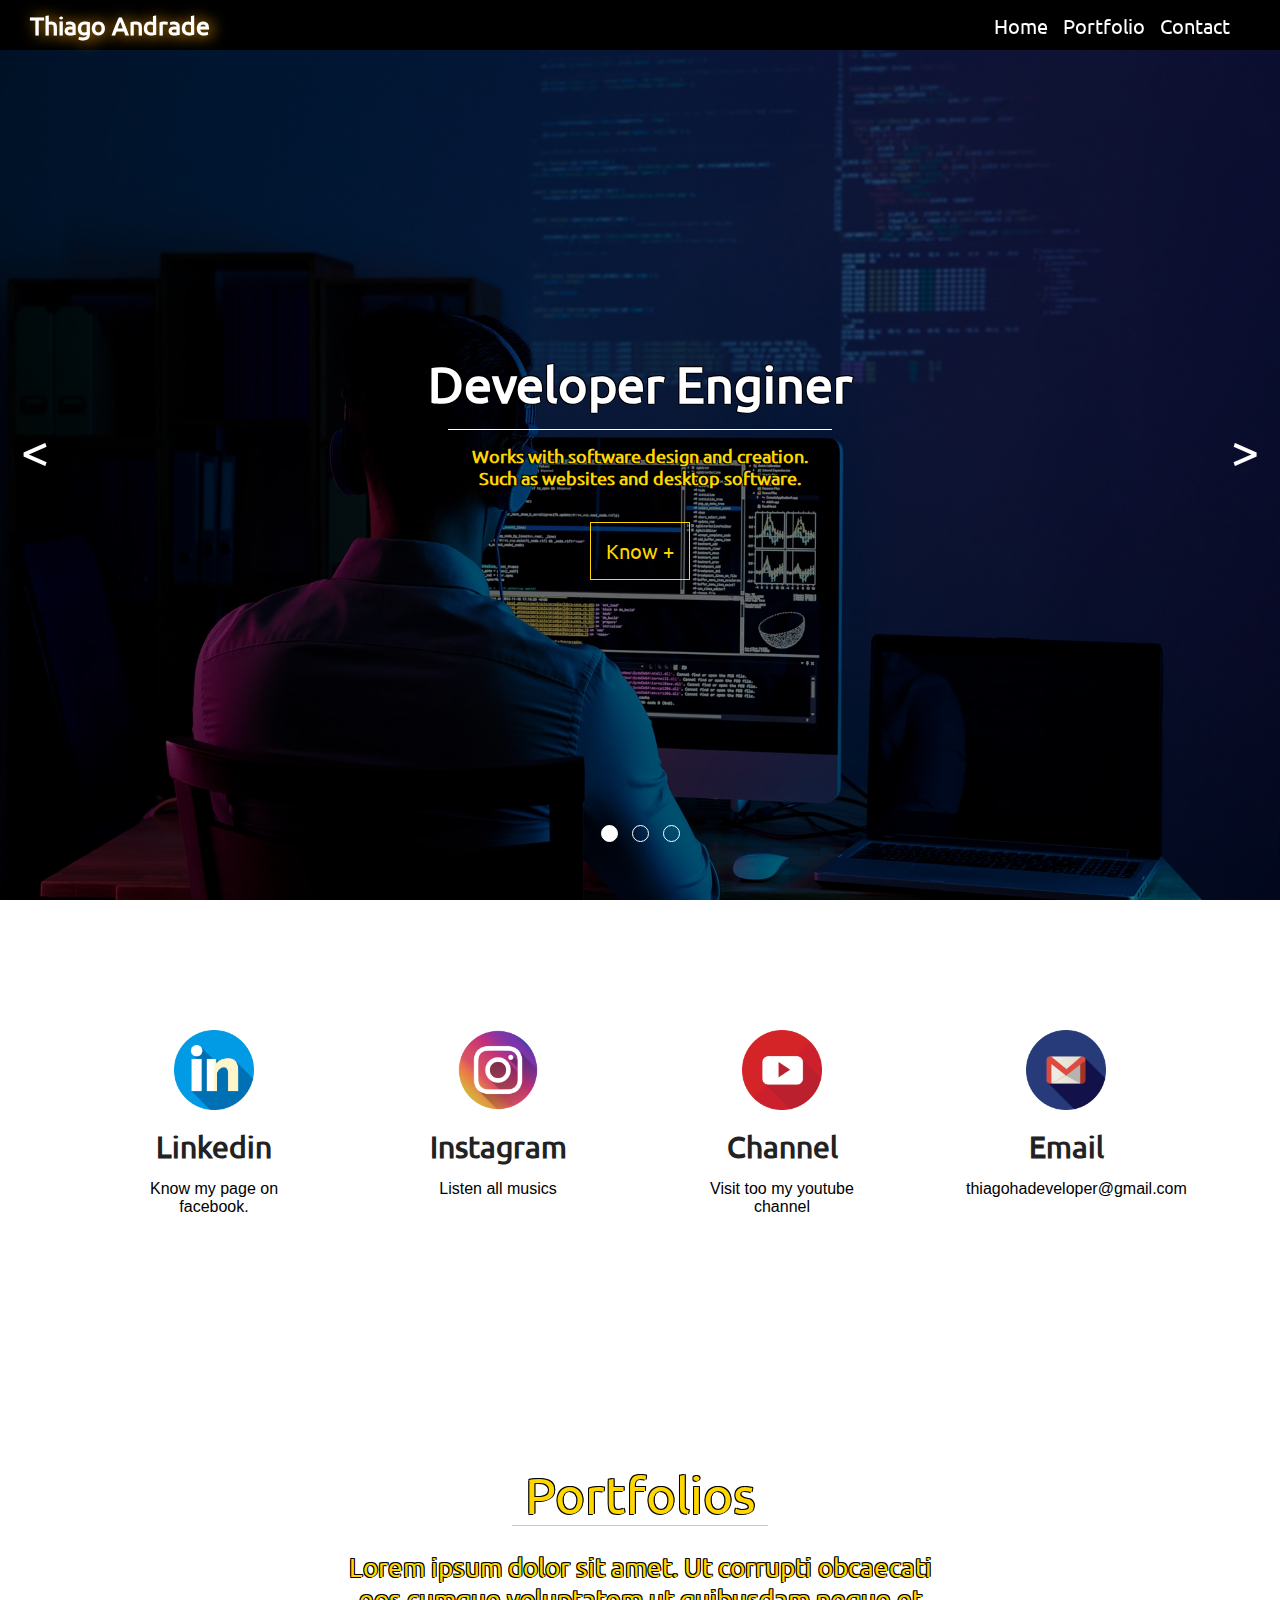
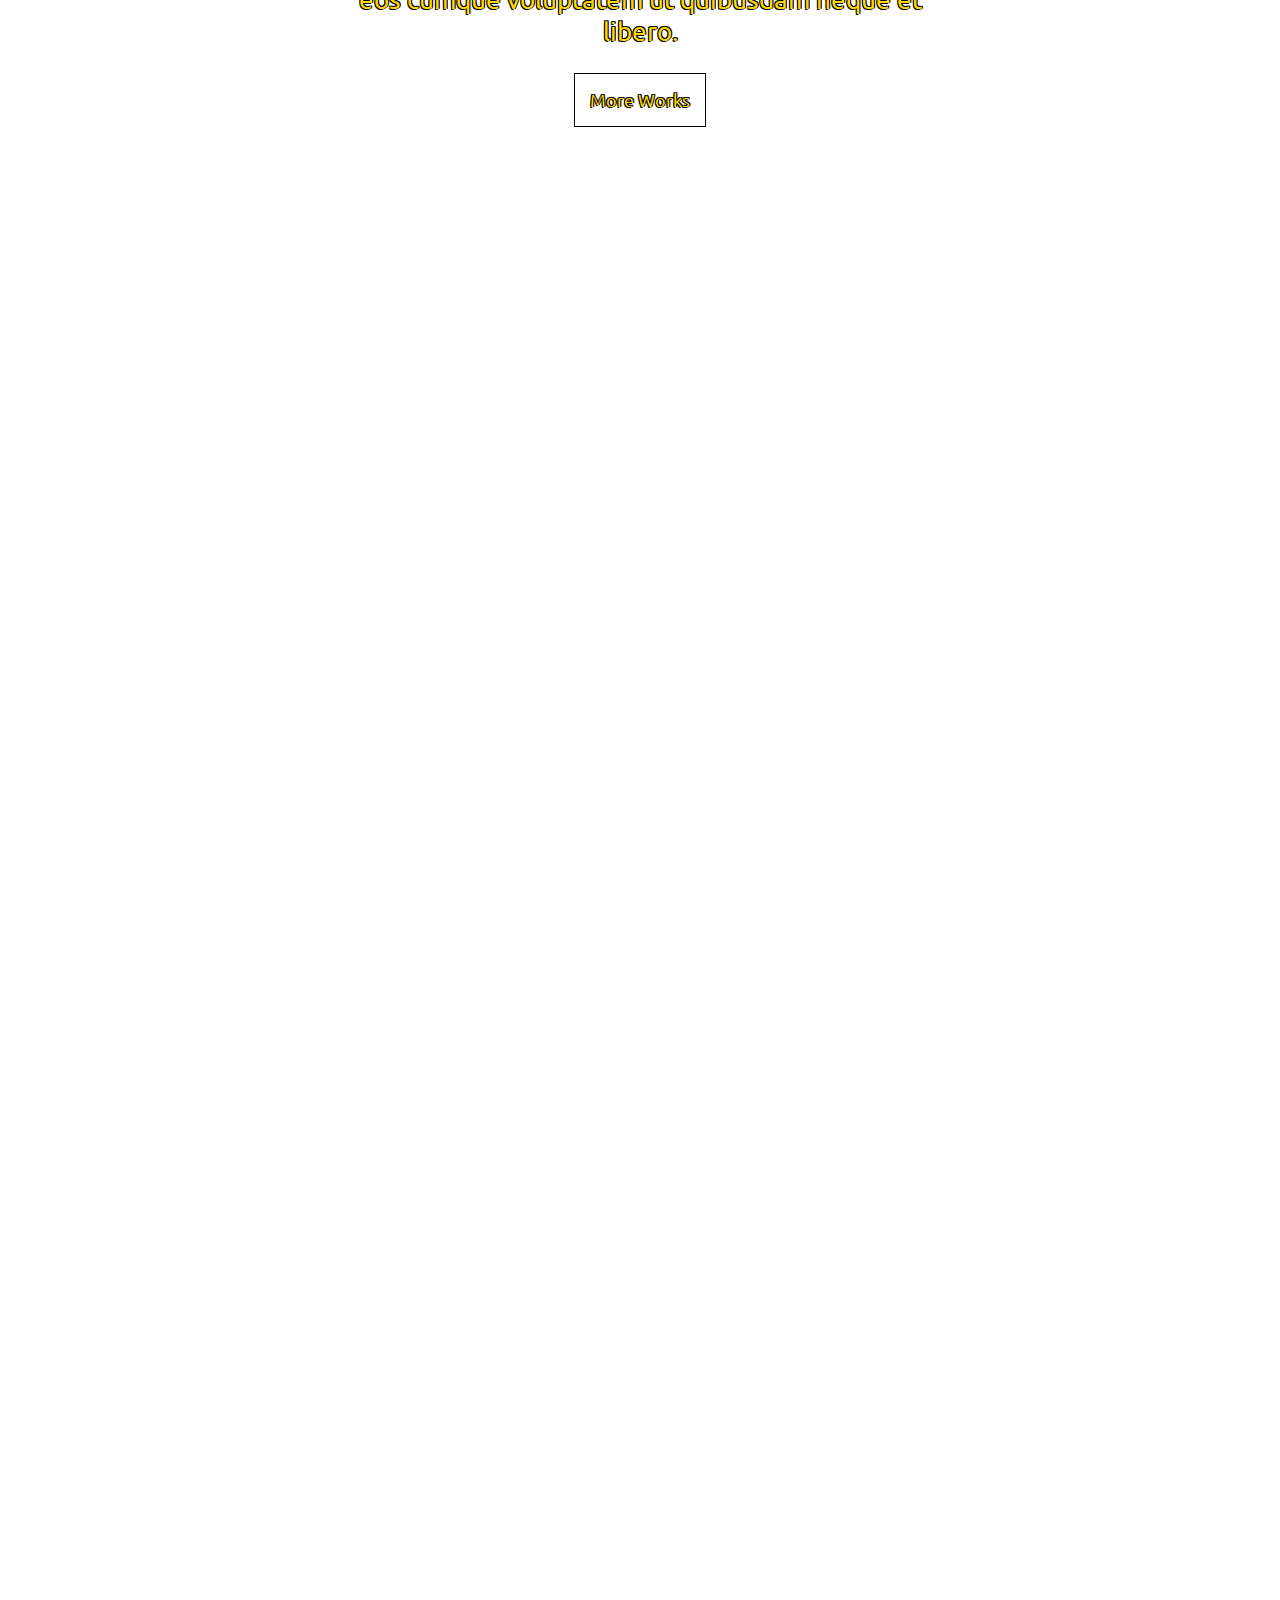
==== index.html @ c81e0310 "my first commit" ====
<!DOCTYPE html>
<html lang="pt-br">
<head>
    <meta charset="UTF-8">
    <meta name="viewport" content="width=device-width, initial-scale=1.0">
    <link rel="stylesheet" href="css/style.css">
    <link rel="icon" href="img/cmd.png" type="image/jpg">
    <title>Thiago Andrade - Home</title>
</head>
<body>
    <div class="menu">
        <div class="name">
            Thiago Andrade
        </div>
        <div class="menuTopo">
            <ul>Home</ul>
            <ul>Portfolio</ul>
            <ul>Contact</ul>
        </div>
    </div>
    <div class="divHomeTop">
        <div class="galery">
            <h1>
                <div class="titleTop">Developer Enginer</div> 
                <div class="spanh1">
                    Works with software design and creation.<br>
                    Such as websites and desktop software.
                </div>
            </h1>
            <button class="saiba">Know +</button>
            <button class="next">></button>
            <button class="back"><</button>
            <div class="guia">
                <div class="circles"></div>
                <div class="circles"></div>
                <div class="circles"></div>
            </div>
        </div>
    </div>
    <div class="containerGal2">
        <div class="gal2">
            <img src="img/linkedin.png"><br>
            <div class="h2">Linkedin</div>
            Know my page on facebook.
        </div>
        <a href="galeria.html" class="linkMenuCentral">
            <div class="gal2">
                <img src="img/instagram.png"><br>
                <div class="h2">Instagram</div>
                Listen all musics
            </div>
        </a>
        <a href="https://www.youtube.com/channel/UCkTU7_2oqE8FYOGuXe1f7cg" target="_blank" class="linkMenuCentral">
            <div class="gal2">
                <img src="img/youtube.png"><br>
                <div class="h2">Channel</div>
                Visit too my youtube channel
            </div>
        </a>
        <div class="gal2">
            <img src="img/gmail.png"><br>
            <div class="h2">Email</div>
            thiagohadeveloper@gmail.com
        </div>
    </div>
    
    <div class="containerFotoHome">
        <div class="divGalTitle">
            <div id="h1DivGalTitle">Portfolios</div>
            <h3>
                Lorem ipsum dolor sit amet. 
                Ut corrupti obcaecati eos cumque voluptatem ut quibusdam neque et libero. 
            </h3>
            <button>More Works</button>
        </div>
    </div>
    
    <div class="rodape">rodape</div>
</body>
</html>
---- css/style.css ----
@font-face {
    font-family: "ubunto";
    src: url("../fonts/Ubuntu/Ubuntu-Regular.ttf") format("truetype");
}
*{
    font-family: 'ubunto';
}
body{
    padding: 0;
    margin: 0;
}
.divHomeTop{
    position: absolute;
    background: url("../img/software-developer-g6656658a3_1920.jpg");
    background-size: 100vw 100vh;
    background-repeat: no-repeat;
    background-attachment: fixed;
    height: 100%;
    width: 100%;
    box-sizing: border-box;
    padding: 0;
    margin: 0;
}
.menuTopo{
    position: relative;
    float: right;
    padding: 0px;
    right: 50px;
    top: -7px;
    font-size: 20px;
    color: #fff;
}
.menuTopo ul{
    display: inline-block;
    margin-left: -30px;
}
.containerGal2{
    position: relative;
    top: 110vh;
    text-align: center;
}
.containerGal2 a, .containerGal2 a:visited{
    color: #000;
    text-decoration: none;
}
.gal2{
    text-align: center;
    font-family: Arial, Helvetica, sans-serif;
    display: inline-block;
    margin: 15px;
    margin-bottom: 0px;
    padding: 25px;
    width: 200px;
    height: 200px;
    vertical-align: top;
}
.gal2 img{
    width: 80px;
}
.h2{
    position: relative;
    color: #222222;
    font-size: 30px;
    margin-bottom: 15px;
    margin-top: 15px;
    font-weight: bold;
}
.name{
    position: relative;
    float: left;
    left: 30px;
    top: 10px;
    font-size: 25px;
    font-weight: bold;
    color: #fff;
    text-shadow: 3px 1px 15px orange;
}
.galery{
    background: url("../img/fundoMenu.png");
    position: absolute;
    height: 100vh;
    top: 0;
    width: 100%;

    display: flex;
    justify-content: center;
    align-items: center;

    flex-direction: column;

    color: #fff;
    text-shadow: 
        -1px -1px 0px #000, 
        -1px 1px 0px #000,                    
        1px -1px 0px #000,                  
        1px 0px 0px #000;
    z-index: 1;
}
.saiba{
    padding: 15px;
    border: thin solid #ffd700;
    background: none;
    color: #ffd700;
    transition: .65s;
    font-size: 20px;
}
.saiba:hover{
    background: #ffd700;
    color: #000;
    border: thin solid #222222;
    cursor: pointer;
}
.spanh1{
    color: #ffd700;
    text-align: center;
    font-size: 18px;
    margin-top: 15px;
    text-shadow: 
        -1px -1px 0px #000, 
        -1px 1px 0px #000,                    
        1px -1px 0px #000,                  
        1px 0px 0px #000;
}
.galery h1{
    text-align: center;
    font-size: 50px;
}
.titleTop::after{
    content: "";
    width: 30vw;
    height: 1px;
    background: currentColor;
    display: block;
    margin: 0 auto;
    margin-top:15px;
}
.next,.back{
    font-size: 50px;
    font-weight: 100;
    background: none;
    border: none;
    color: #fff;
    cursor: pointer;
}
.next{
    position: absolute;
    margin: auto 0;
    right: 15px;
}
.back{
    position: absolute;
    margin: auto 0;
    left: 15px;
}
.containerFotoHome{
    position: relative;
    top:120vh;
    padding: 20px;
    box-sizing: border-box;
    text-align: center;
    width: 100%;
    left: 0px;
    background: url("../img/coding.png");
    background-size: 100% 100vh;
    background-repeat: no-repeat;
    background-attachment: fixed;
    
}
.divGal{
    column-count: 3;
    position: relative;
}
.divGalTitle{
    width: 100%;
    padding-left: 25%;
    padding-right: 25%;
    margin-top: 100px;
    margin-bottom: 100px;
    box-sizing: border-box;
    color: #ffd700;
    font-family: Oswald;
    text-shadow: 
        -1px -1px 0px #000, 
        -1px 1px 0px #000,                    
        1px -1px 0px #000,                  
        1px 0px 0px #000;
}
.divGalTitle h3{
    font-weight: 100;
    font-size: 2vw;
}
.divGalTitle h1{
    font-size: 45px;
}
.divGalTitle button{
    background: none;
    border: thin solid #000;
    padding: 15px;
    color: #ffd700;
    font-size: 18px;
    cursor: pointer;
    text-shadow: 
        -1px -1px 0px #000, 
        -1px 1px 0px #000,                    
        1px -1px 0px #000,                  
        1px 0px 0px #000;
    transition: 750ms;
}
.divGalTitle button:hover{
    background-color: #ffd700;
    border: thin solid #000;
    color: #000;
    text-shadow: 
        -1px -1px 0px #ffd700, 
        -1px 1px 0px #ffd700,                    
        1px -1px 0px #ffd700,                  
        1px 0px 0px #ffd700;
}
.fotosHome{
    position: relative;
    width: 27vw;
    height: 27vw;
    margin: 10px;
}

#h1DivGalTitle{
    font-size: 4vw
}
#h1DivGalTitle::after{
    content: "";
    width: 20vw;
    height: 1px;
    background: currentColor;
    display: block;
    margin: 0 auto;
}
.rodape{
    position: absolute;
    top: 500vh;
}
.menu{
    position: fixed;
    top: 0;
    left: 0;
    width: 100vw;
    height: 50px;
    background: #000;
    /*background: #FF8C00;*/
    /*background: url("../img/fundoMenuTop.png");*/
    
    z-index: 2;
    box-sizing: border-box;
}
.guia{
    position: absolute;
    bottom: 50px;
}
.circles{
    position: relative;
    display: inline-block;
    margin: 5px;
    border: thin solid #fff;
    padding: 5px;
    
    height: 5px;
    width: 5px;
    border-radius: 50%;

    cursor: pointer;
}
.circles:first-of-type{
    background: #fff;
}
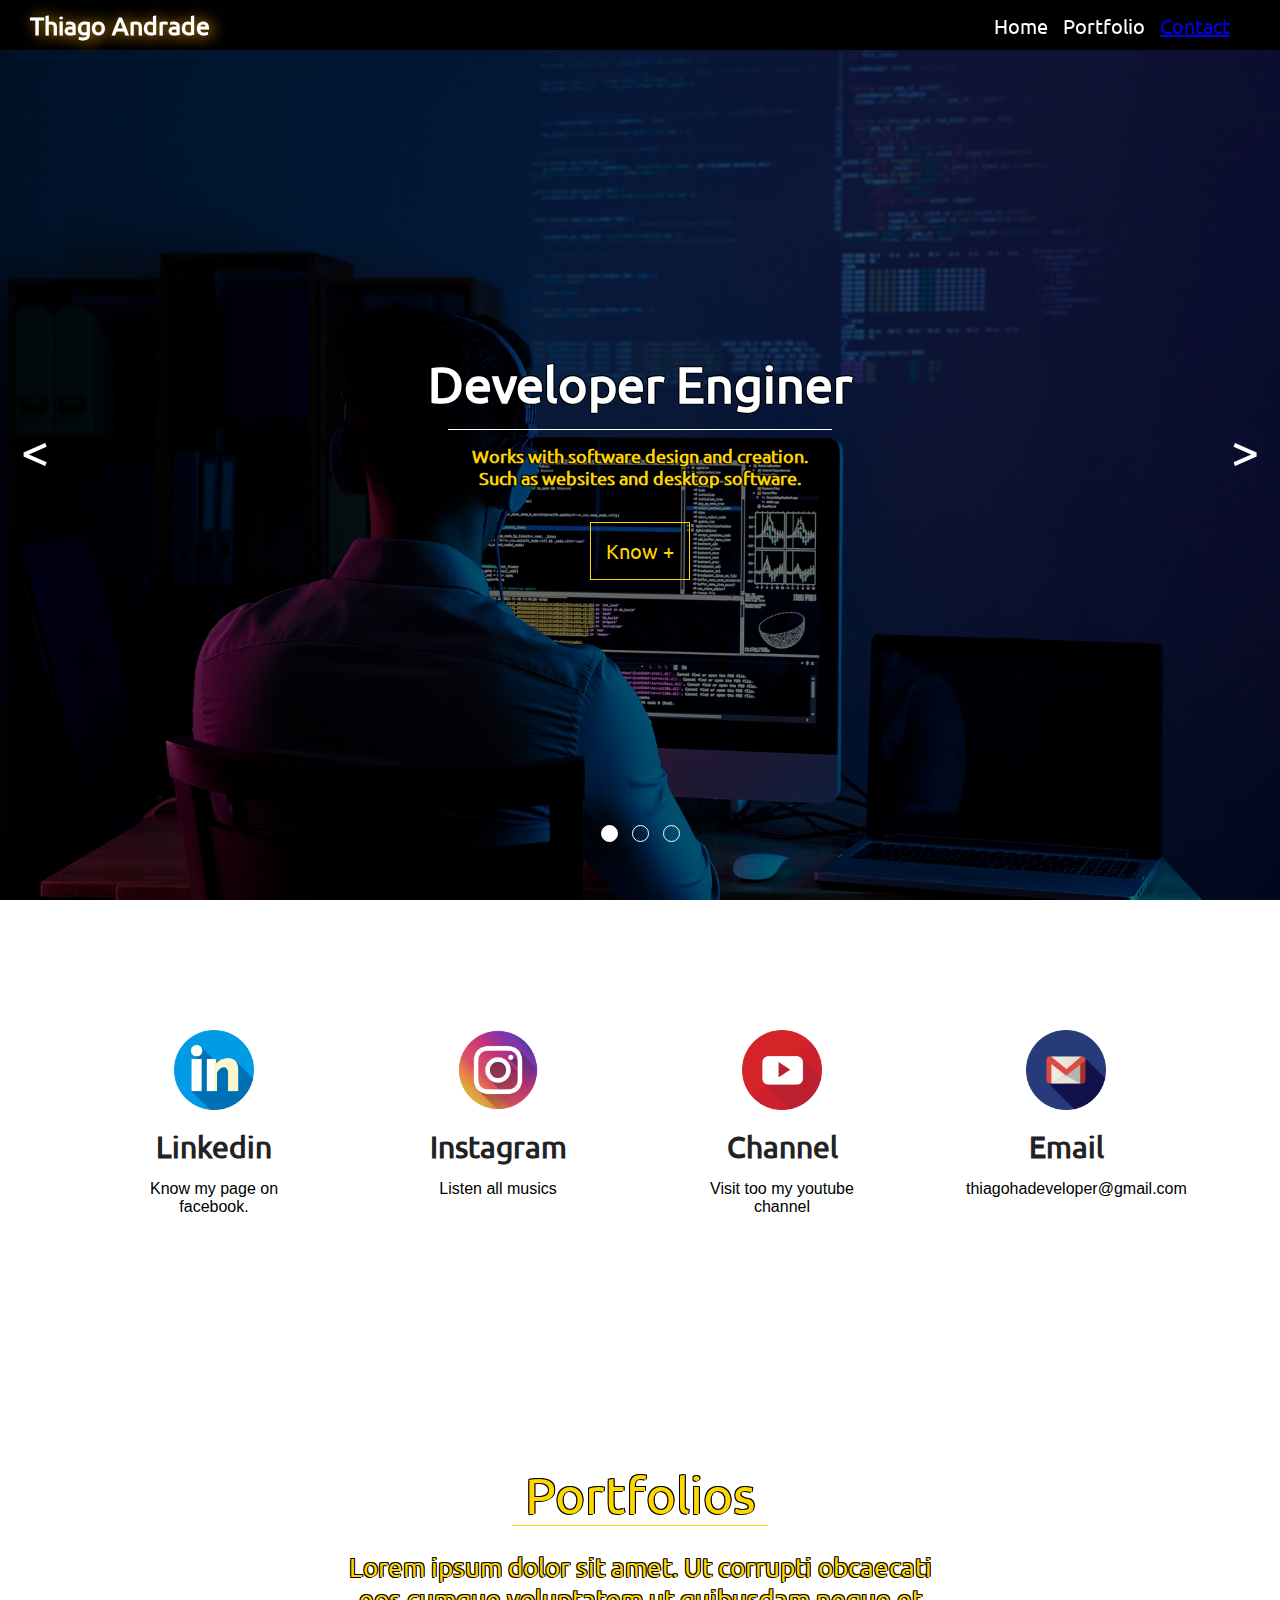
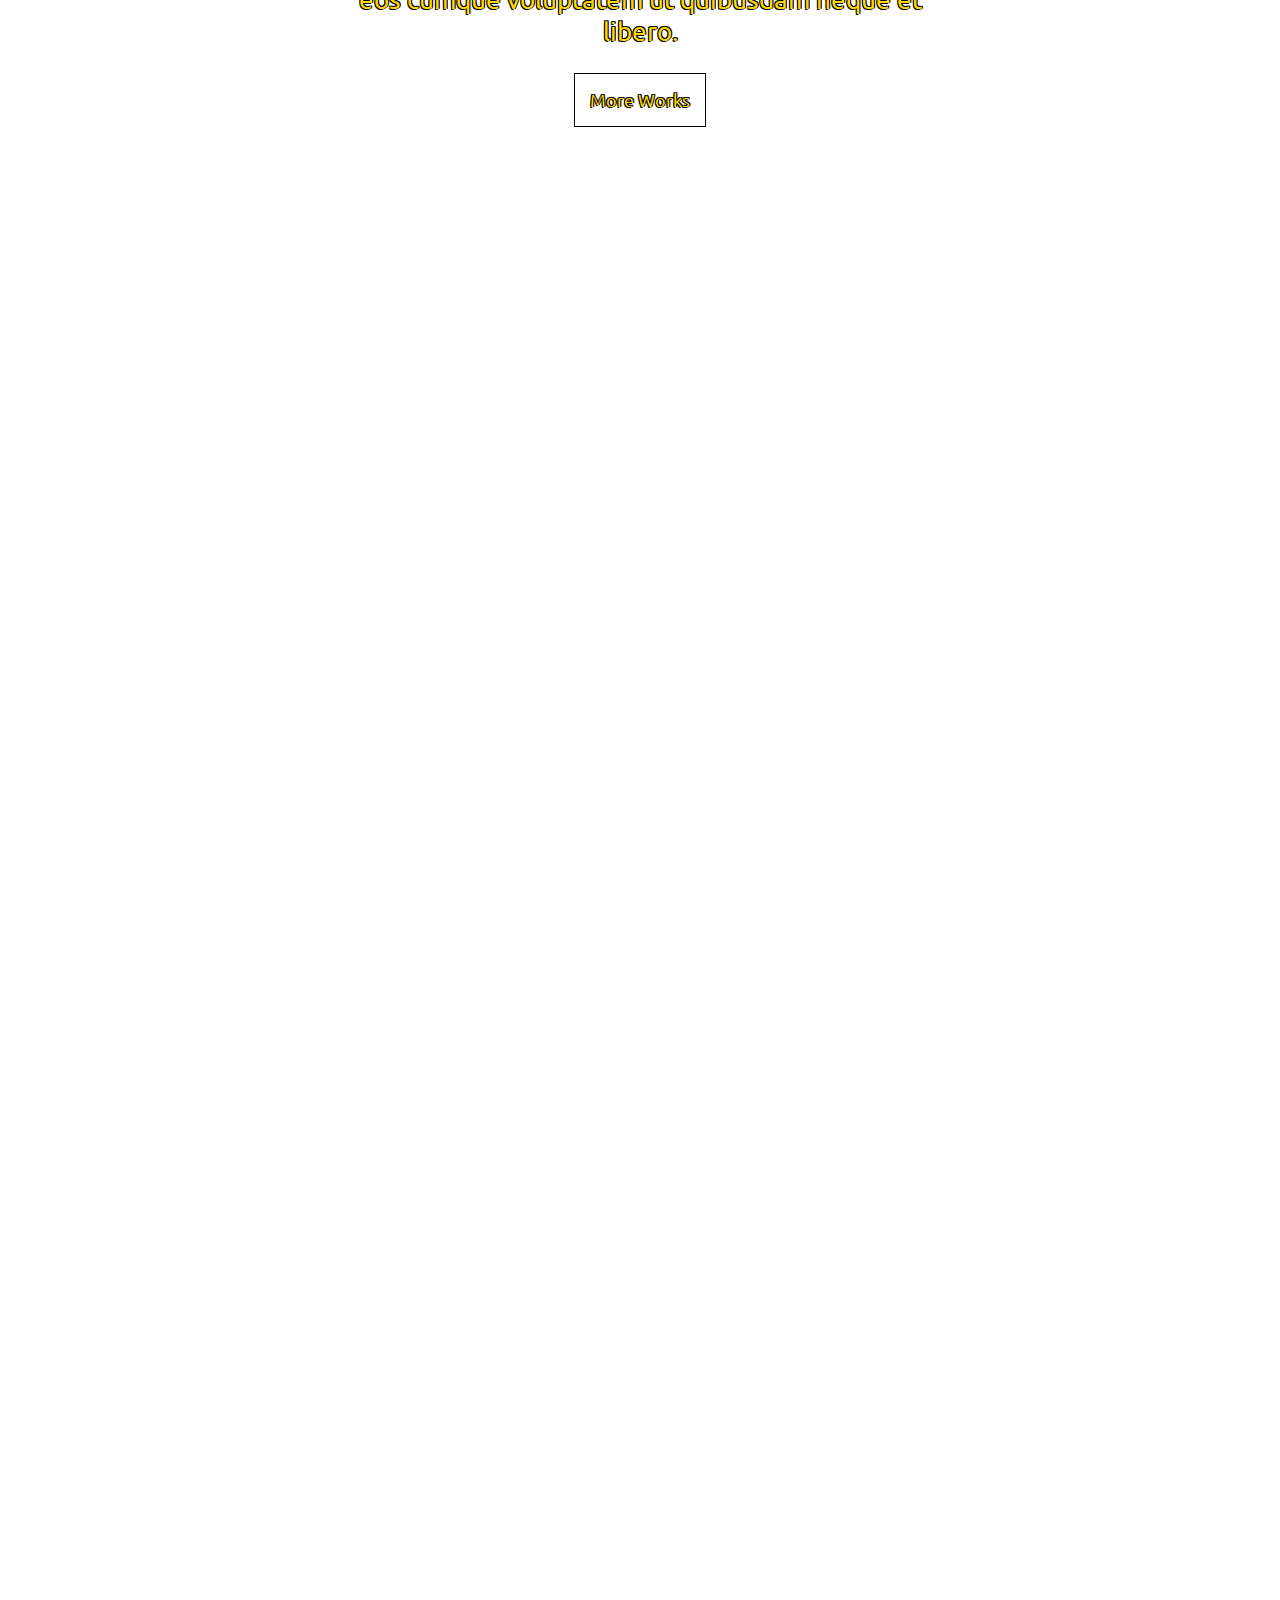
==== commit 17a79bdc: "teste php e hospedagem do github" ====
--- a/index.html
+++ b/index.html
@@ -15,7 +15,7 @@
         <div class="menuTopo">
             <ul>Home</ul>
             <ul>Portfolio</ul>
-            <ul>Contact</ul>
+            <ul><a href="contatos.php">Contact</a></ul>
         </div>
     </div>
     <div class="divHomeTop">
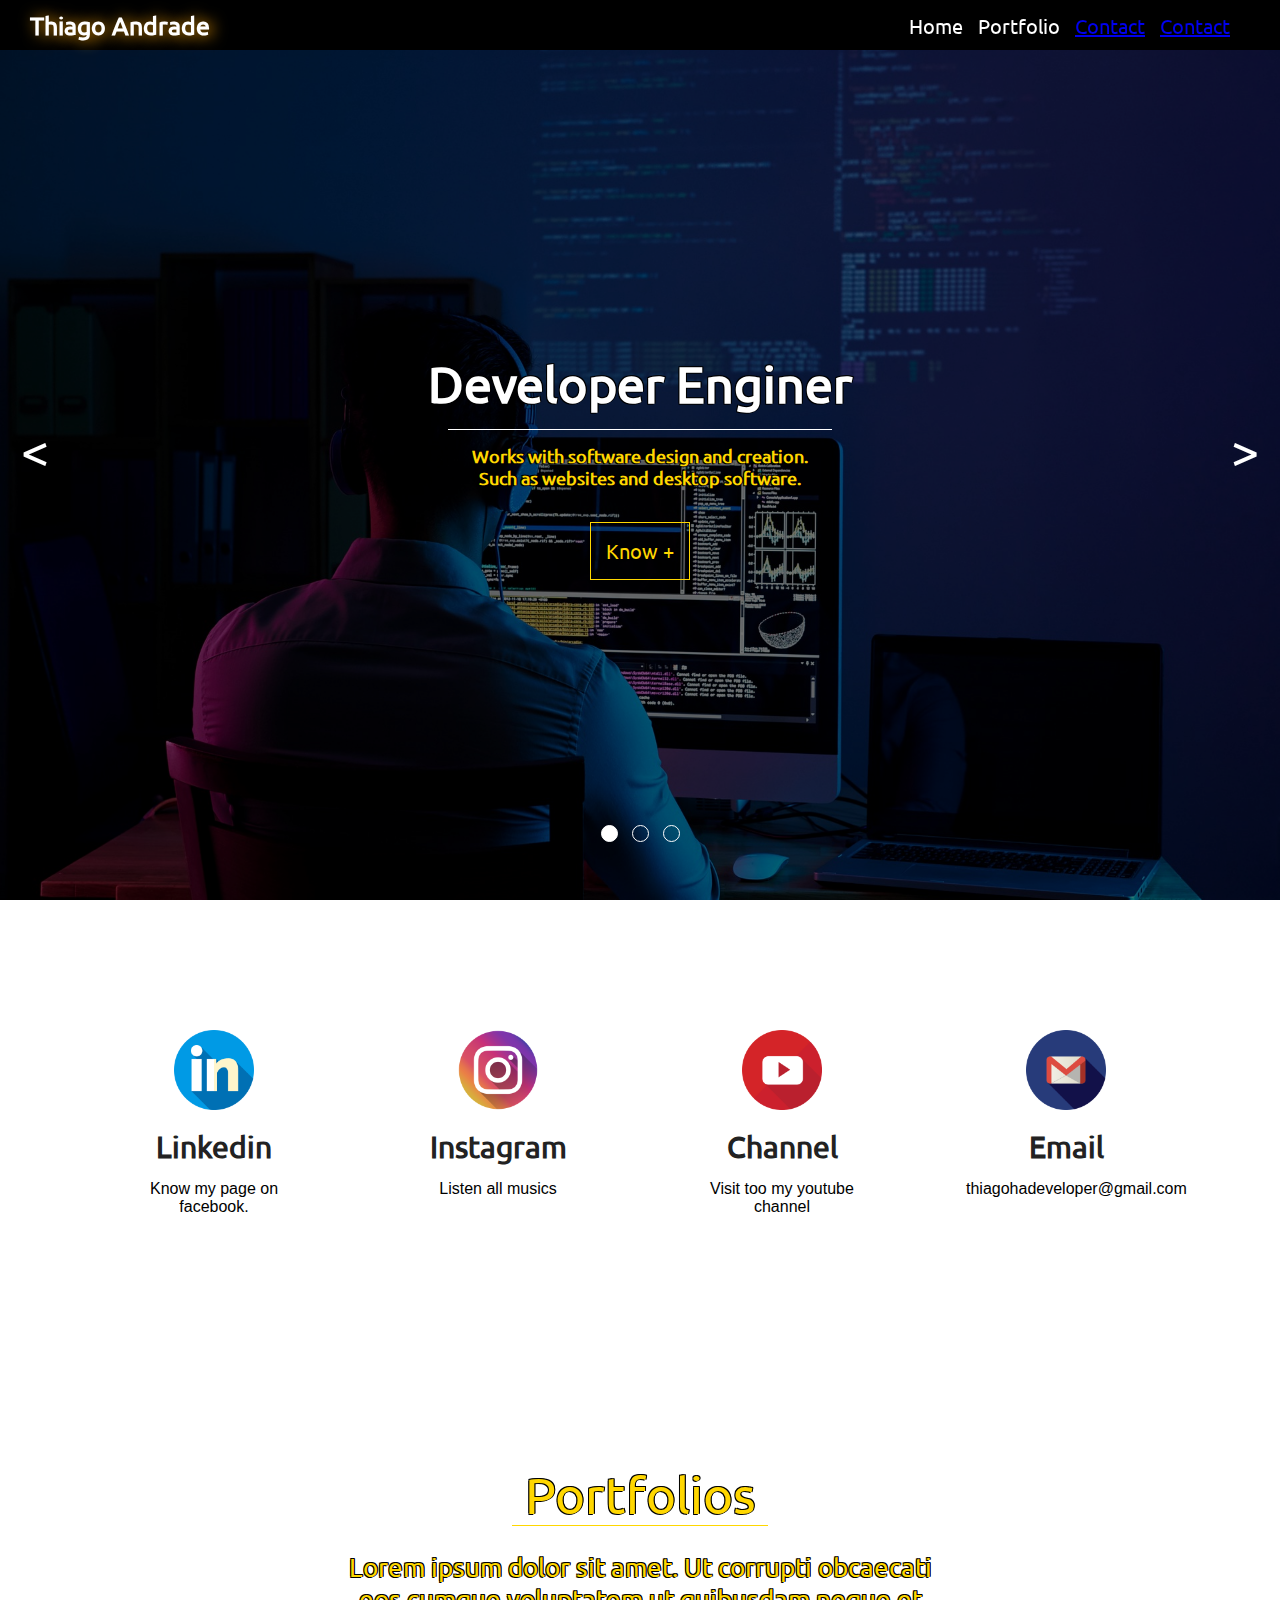
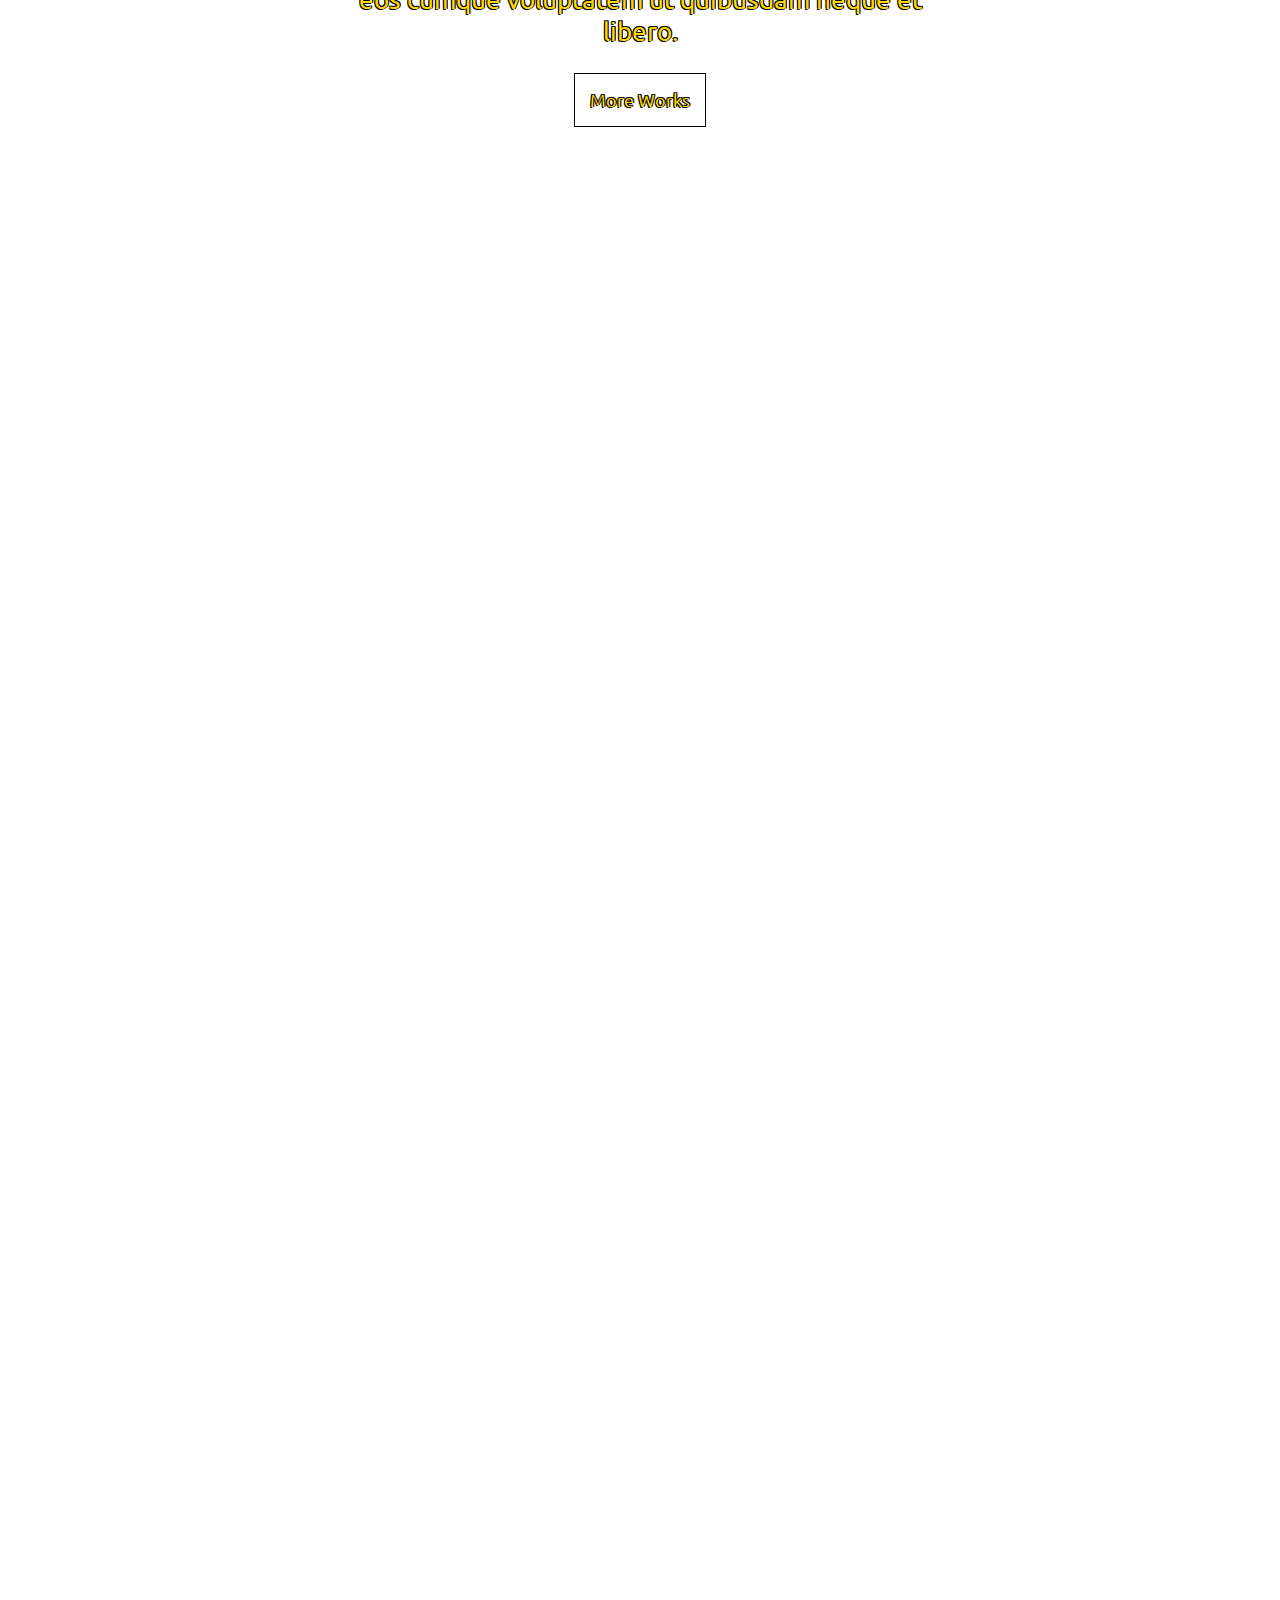
==== commit 72e1aa97: "test add php" ====
--- a/index.html
+++ b/index.html
@@ -15,7 +15,8 @@
         <div class="menuTopo">
             <ul>Home</ul>
             <ul>Portfolio</ul>
-            <ul><a href="contatos.php">Contact</a></ul>
+            <ul><a href="https://thiagoandradedeveloper.github.io/mysite/contatos.php">Contact</a></ul>
+            <ul><a href="https://thiagoandradedeveloper.github.io/mysite/contatos.html">Contact</a></ul>
         </div>
     </div>
     <div class="divHomeTop">
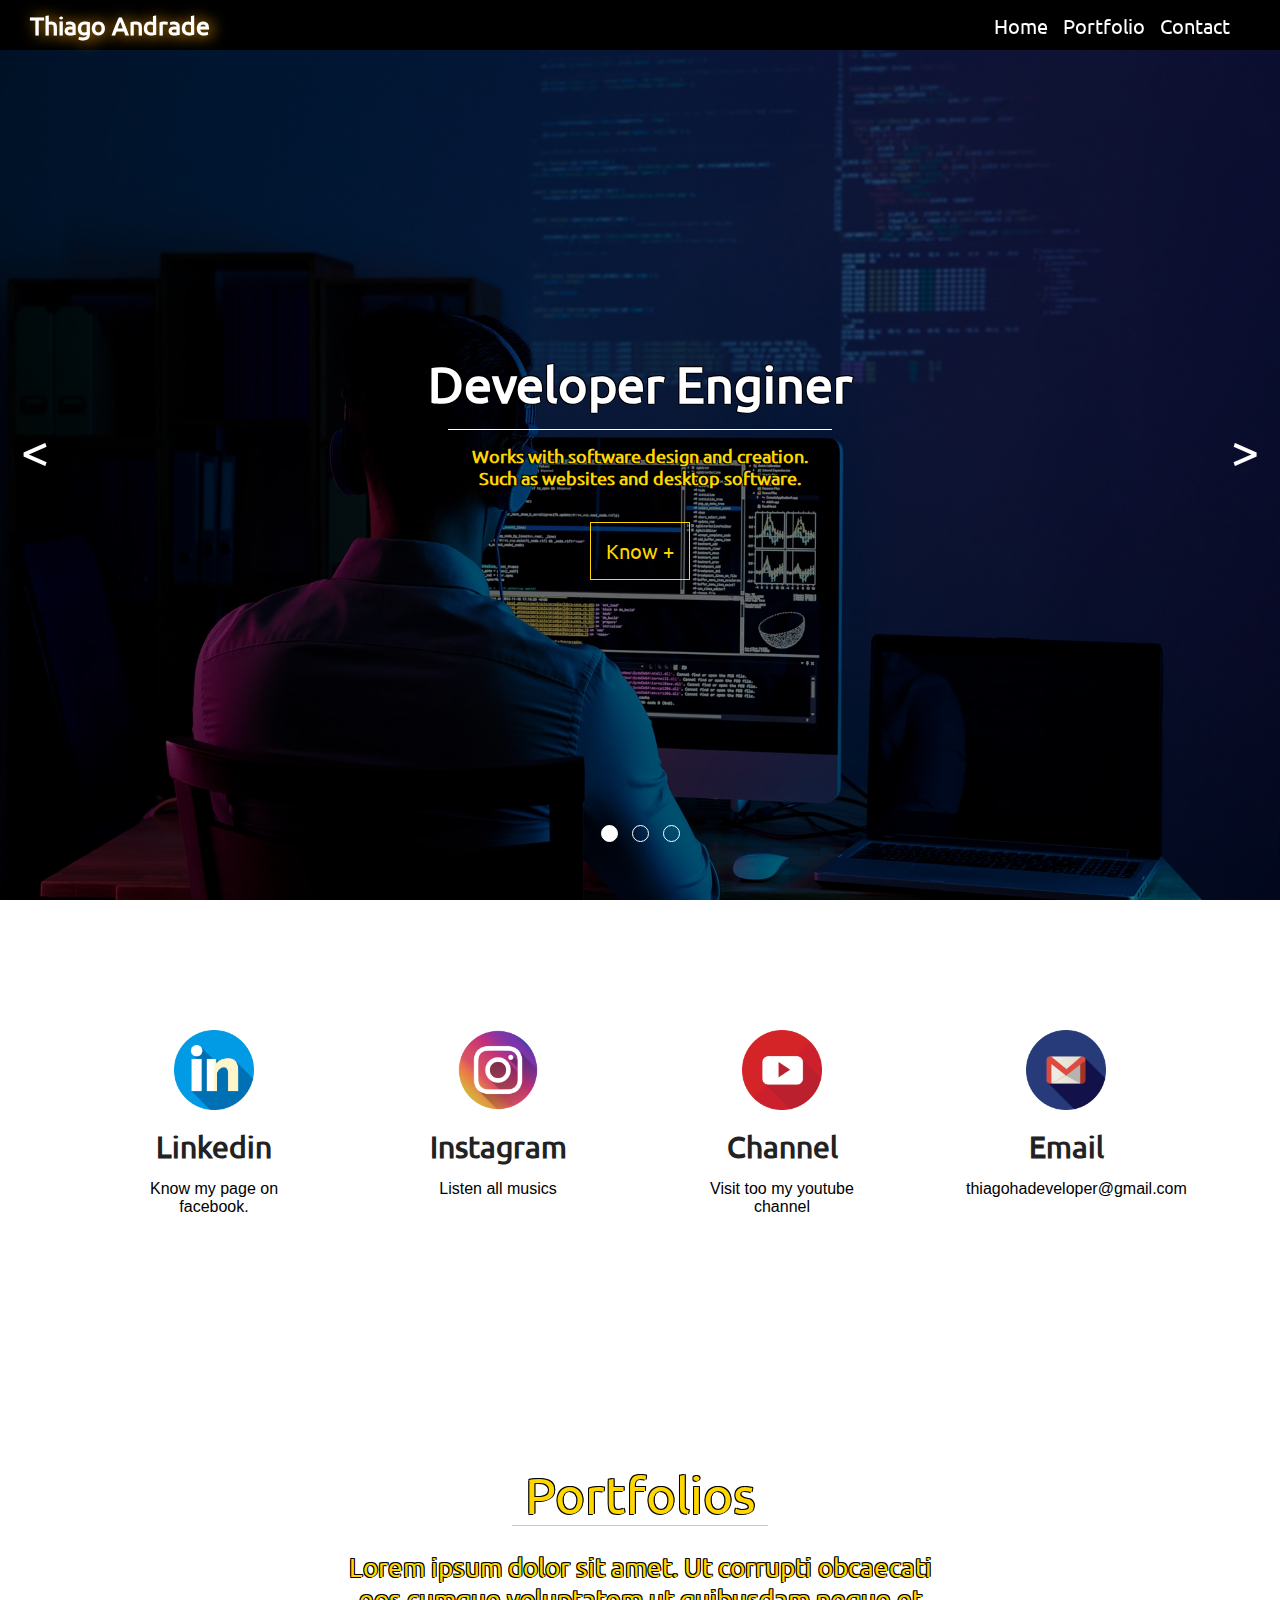
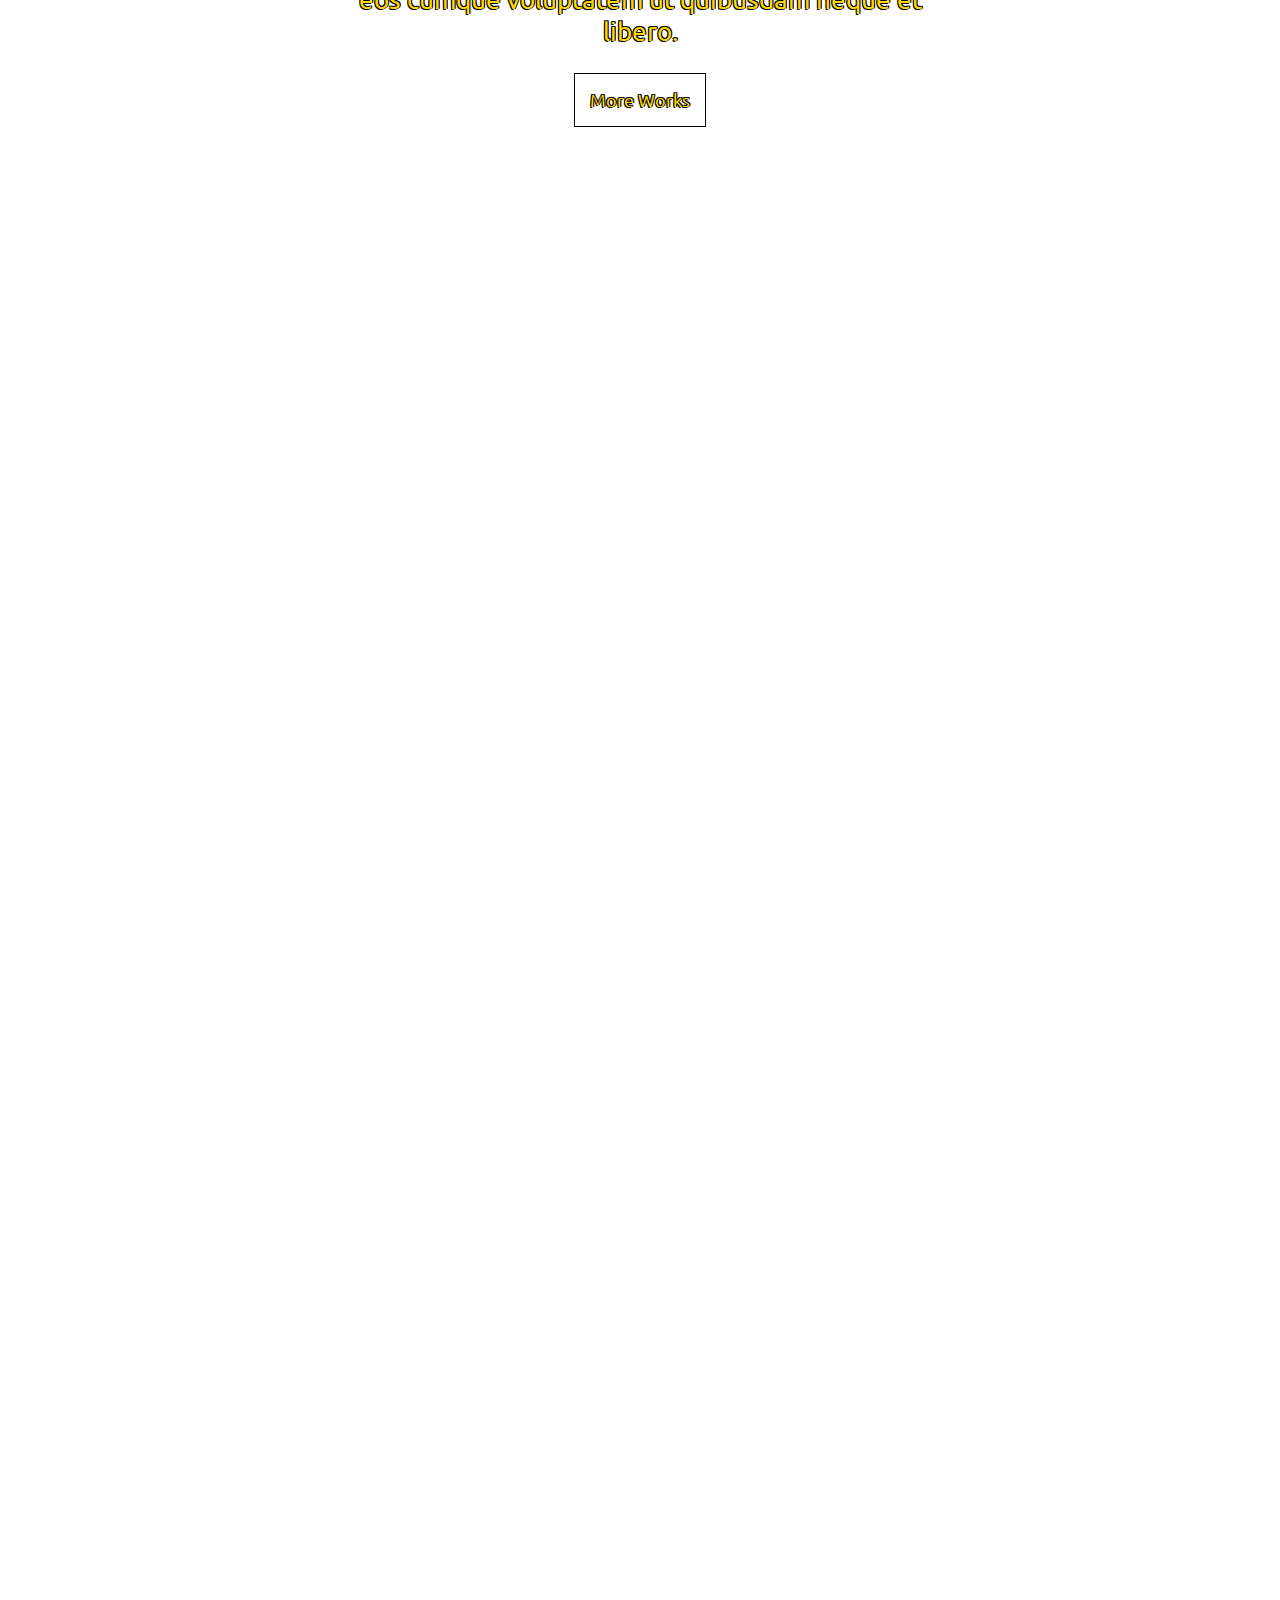
==== commit 64ced444: "end test php" ====
--- a/index.html
+++ b/index.html
@@ -15,8 +15,7 @@
         <div class="menuTopo">
             <ul>Home</ul>
             <ul>Portfolio</ul>
-            <ul><a href="https://thiagoandradedeveloper.github.io/mysite/contatos.php">Contact</a></ul>
-            <ul><a href="https://thiagoandradedeveloper.github.io/mysite/contatos.html">Contact</a></ul>
+            <ul>Contact</ul>
         </div>
     </div>
     <div class="divHomeTop">
